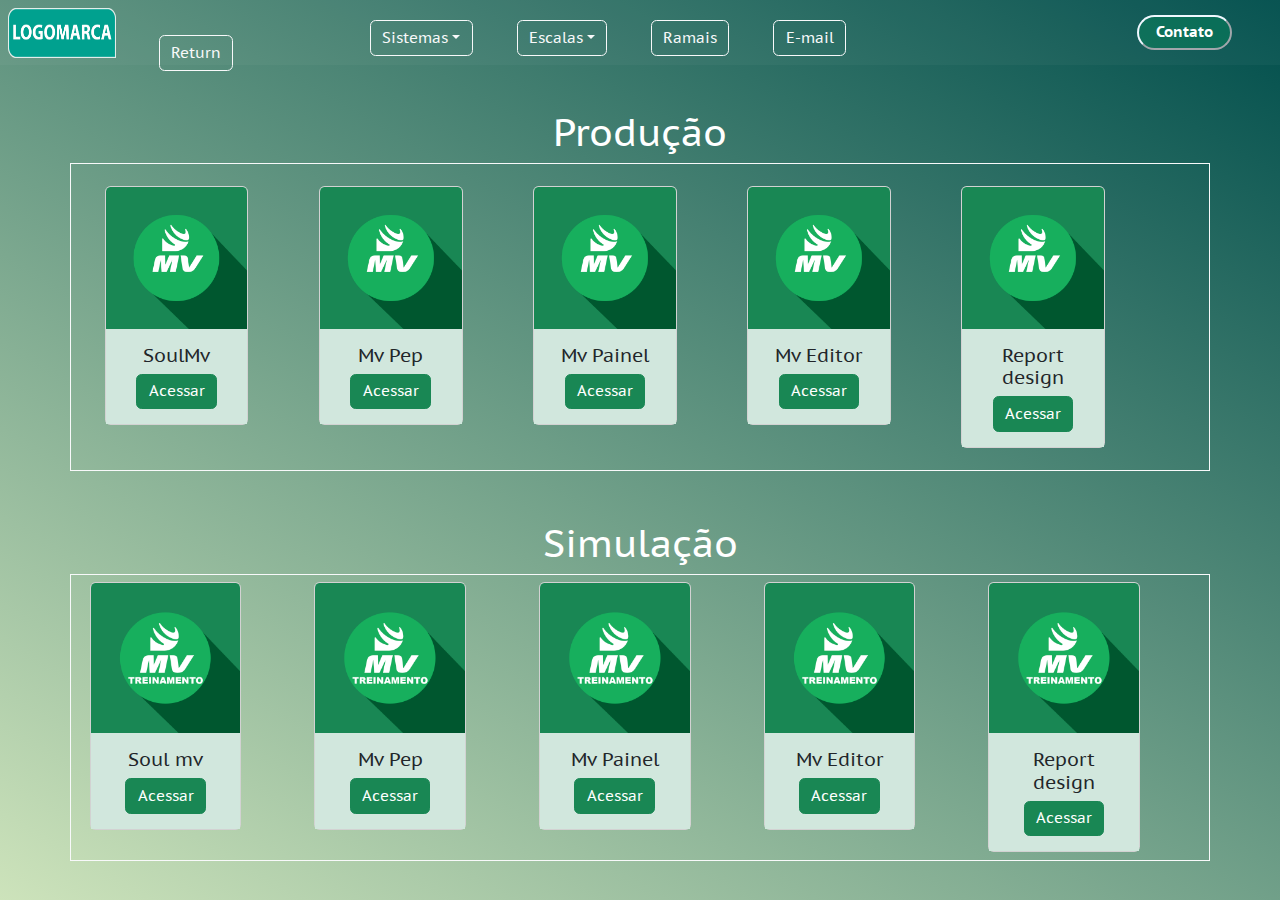
==== assets/pages/mv-sistemas.html @ 66707e06 "modificações no layout" ====
<!DOCTYPE html>
<html lang="en">
<head>
    <meta charset="UTF-8">
    <meta name="viewport" content="width=device-width, initial-scale=1.0">
    <title>Document</title>

    <link href="https://cdn.jsdelivr.net/npm/bootstrap@5.3.3/dist/css/bootstrap.min.css" rel="stylesheet" integrity="sha384-QWTKZyjpPEjISv5WaRU9OFeRpok6YctnYmDr5pNlyT2bRjXh0JMhjY6hW+ALEwIH" crossorigin="anonymous">
    <script src="https://cdn.jsdelivr.net/npm/bootstrap@5.3.3/dist/js/bootstrap.bundle.min.js" integrity="sha384-YvpcrYf0tY3lHB60NNkmXc5s9fDVZLESaAA55NDzOxhy9GkcIdslK1eN7N6jIeHz" crossorigin="anonymous"></script>

    <link rel="stylesheet" href="../css/style.css">
</head>
<body>
    <header>
        <div class="logo">
            <img class="m-2" src="../img/logoMarca.png" alt="">
            <div class="m-3">
                <a href="../../index.html"><button type="button" class="btn btn-outline-light">Return</button></a>
            </div>
        </div>

        <nav class="">
            <div class="btn-group">
                <button class="btn btn-outline-light dropdown-toggle" data-bs-toggle="dropdown" data-bs-auto-close="true" aria-expanded="false">Sistemas</button>
                <ul class="dropdown-menu">
                    <li><a class="dropdown-item" href="#">Soul MV</a></li>
                    <li><a class="dropdown-item" href="#">Saw</a></li>
                </ul>
            </div>

            <div class="btn-group">
                <button class="btn btn-outline-light dropdown-toggle" data-bs-toggle="dropdown" data-bs-auto-close="true" aria-expanded="false">Escalas</button>
                <ul class="dropdown-menu">
                    <li><a class="dropdown-item" href="#">Suporte de tecnologia</a></li>
                    <li><a class="dropdown-item" href="#">Saw</a></li>
                </ul>
            </div>

            <div class="btn-group">
                <button class="btn btn-outline-light" data-bs-toggle="dropdown" data-bs-auto-close="true" aria-expanded="false">Ramais</button>
            </div>

            <div class="btn-group">
                <button class="btn btn-outline-light" data-bs-toggle="dropdown" data-bs-auto-close="true" aria-expanded="false">E-mail</button>
            </div>
        </nav>

        <div class="btn-contact">
            <a href="https://api.whatsapp.com/send/?phone=5599991685060&text&type=phone_number&app_absent=0" target="_blank"><button type="button">Contato</button></a>
        </div>
    </header>
    
    <main class="container text-center mt-5">
        <div class="" style="margin-top: 40px;">
            <h1 class="">Produção</h1>
        </div>

        <div class="row border border-light p-4">
            <div class="row">
                <div class="col">
                    <div class="card w-75">
                        <img src="../img/sistem-icons/icone_mv.png" class="card-img-top bg-success" alt="...">
                        <div class="card-body bg-success-subtle">
                            <h5 class="card-title">SoulMv</h5>
                            <a href="http://soulmv.hospitalunimeditz.com.br/mvautenticador-cas/login?service=http%3A%2F%2Fsoulmv.hospitalunimeditz.com.br%3A80%2Fsoul-mv%2Fcas" target="_blank" class="btn btn-success">Acessar</a>
                        </div>
                    </div>
                </div>

                <div class="col">
                    <div class="card w-75">
                        <img src="../img/sistem-icons/icone_mv.png" class="card-img-top bg-success" alt="...">
                        <div class="card-body bg-success-subtle">
                            <h5 class="card-title">Mv Pep</h5>
                            <a href="http://soulmv.hospitalunimeditz.com.br/mvpep" class="btn btn-success">Acessar</a>
                        </div>
                    </div>
                </div>

                <div class="col">
                    <div class="card w-75">
                        <img src="../img/sistem-icons/icone_mv.png" class="card-img-top bg-success" alt="...">
                        <div class="card-body bg-success-subtle">
                            <h5 class="card-title">Mv Painel</h5>
                            <a href="http://painelindic.hospitalunimeditz.com.br:3333/Painel_PRD/Privado/Default.aspx" class="btn btn-success" target="_blank">Acessar</a>
                        </div>
                    </div>
                </div>

                <div class="col">
                    <div class="card w-75">
                        <img src="../img/sistem-icons/icone_mv.png" class="card-img-top bg-success" alt="...">
                        <div class="card-body bg-success-subtle">
                            <h5 class="card-title">Mv Editor</h5>
                            <a href="http://soulmv.hospitalunimeditz.com.br/mveditor" class="btn btn-success" target="_blank">Acessar</a>
                        </div>
                    </div>
                </div>

                <div class="col">
                    <div class="card w-75">
                        <img src="../img/sistem-icons/icone_mv.png" class="card-img-top bg-success" alt="...">
                        <div class="card-body bg-success-subtle">
                            <h5 class="card-title">Report design</h5>
                            <a href="http://soulmv.hospitalunimeditz.com.br/report-designer" class="btn btn-success" target="_blank">Acessar</a>
                        </div>
                    </div>
                </div>
            </div>

            <!-- <div class="row mt-3">
                <div class="col">
                    <div class="card w-75">
                        <img src="../img/sistem-icons/icone_mv.png" class="card-img-top bg-success" alt="...">
                        <div class="card-body bg-success-subtle">
                            <h5 class="card-title">SoulMv</h5>
                            <a href="http://soulmv.hospitalunimeditz.com.br/mvautenticador-cas/login?service=http%3A%2F%2Fsoulmv.hospitalunimeditz.com.br%3A80%2Fsoul-mv%2Fcas" target="_blank" class="btn btn-success">Acessar</a>
                        </div>
                    </div>
                </div>

                <div class="col">
                    <div class="card w-75">
                        <img src="../img/sistem-icons/icone_mv.png" class="card-img-top bg-success" alt="...">
                        <div class="card-body bg-success-subtle">
                            <h5 class="card-title">Mv Pep</h5>
                            <a href="http://soulmv.hospitalunimeditz.com.br/mvpep" class="btn btn-success">Acessar</a>
                        </div>
                    </div>
                </div>

                <div class="col">
                    <div class="card w-75">
                        <img src="../img/sistem-icons/icone_mv.png" class="card-img-top bg-success" alt="...">
                        <div class="card-body bg-success-subtle">
                            <h5 class="card-title">Mv Painel</h5>
                            <a href="http://painelindic.hospitalunimeditz.com.br:3333/Painel_PRD/Privado/Default.aspx" class="btn btn-success" target="_blank">Acessar</a>
                        </div>
                    </div>
                </div>

                <div class="col">
                    <div class="card w-75">
                        <img src="../img/sistem-icons/icone_mv.png" class="card-img-top bg-success" alt="...">
                        <div class="card-body bg-success-subtle">
                            <h5 class="card-title">Mv Editor</h5>
                            <a href="http://soulmv.hospitalunimeditz.com.br/mveditor" class="btn btn-success" target="_blank">Acessar</a>
                        </div>
                    </div>
                </div>

                <div class="col">
                    <div class="card w-75">
                        <img src="../img/sistem-icons/icone_mv.png" class="card-img-top bg-success" alt="...">
                        <div class="card-body bg-success-subtle">
                            <h5 class="card-title">Report design</h5>
                            <a href="http://soulmv.hospitalunimeditz.com.br/report-designer" class="btn btn-success" target="_blank">Acessar</a>
                        </div>
                    </div>
                </div>
            </div> -->
        </div>  

        <!-- Ambientes de simulação -->
        <div class="" style="margin-top: 50px;">
            <h1 class="">Simulação</h1>
        </div>
        <div class="row border border-light p-2">
            <div class="col">
                <div class="card w-75">
                    <img src="../img/sistem-icons/icone_mvtreinamento.png" class="card-img-top bg-success" alt="...">
                    <div class="card-body bg-success-subtle">
                        <h5 class="card-title">Soul mv</h5>
                        <a href="http://192.168.10.2:81/mvautenticador-cas/" class="btn btn-success" target="_blank">Acessar</a>
                    </div>
                </div>
            </div>

            <div class="col">
                <div class="card w-75">
                    <img src="../img/sistem-icons/icone_mvtreinamento.png" class="card-img-top bg-success" alt="...">
                    <div class="card-body bg-success-subtle">
                        <h5 class="card-title">Mv Pep</h5>
                        <a href="http://192.168.10.2:81/mvpep/" class="btn btn-success" target="_blank">Acessar</a>
                    </div>
                </div>
            </div>

            <div class="col">
                <div class="card w-75">
                    <img src="../img/sistem-icons/icone_mvtreinamento.png" class="card-img-top bg-success" alt="...">
                    <div class="card-body bg-success-subtle">
                        <h5 class="card-title">Mv Painel</h5>
                        <a href="http://192.168.10.2:81/Painel_SML/Privado" class="btn btn-success">Acessar</a>
                    </div>
                </div>
            </div>

            <div class="col">
                <div class="card w-75">
                    <img src="../img/sistem-icons/icone_mvtreinamento.png" class="card-img-top bg-success" alt="...">
                    <div class="card-body bg-success-subtle">
                        <h5 class="card-title">Mv Editor</h5>
                        <a href="#" class="btn btn-success">Acessar</a>
                    </div>
                </div>
            </div>

            <div class="col">
                <div class="card w-75">
                    <img src="../img/sistem-icons/icone_mvtreinamento.png" class="card-img-top bg-success" alt="...">
                    <div class="card-body bg-success-subtle">
                        <h5 class="card-title">Report design</h5>
                        <a href="http://192.168.10.2:81/report-designer/" class="btn btn-success" target="_blank">Acessar</a>
                    </div>
                </div>
            </div>
        </div>
    </main>

</body>
</html>
---- assets/css/style.css ----
@import url('./reset.css');

body {
    background-image: linear-gradient(30deg, rgba(205,227,187,1) 0%,rgba(0,78,76,1) 100%);    
    background-size: cover;
    background-repeat: no-repeat;
    height: 100vh;  
}

header {
    background-color: rgba(255, 255, 255, 0.035);
    display: flex;
    height: 65px;
}

header .logo {
    width: 10%;
    height: 100%;
    display: flex;
}

header .logo img {
    width: 85%;
    margin: auto;
}

nav {
    margin: auto;
}

/* Menu principal - Inicio */
/* ul {
    display: flex;
    float: left;
    list-style: none;
    padding: 1px;
}

li {
    margin: auto;
    display: flex;
}

a {
    margin-right: 2px;
}

button:hover {
    background-color: rgba(0, 0, 0, 0.19);
}

.primary-btn {
    width: 100px;
}

.primary-btn, .second-btn, .third-btn, .four-btn{
    background-color: rgba(255, 0, 0, 0);
    padding: 20px;
    border: none;
} */

/* Submenu Inicio */
/* .submenu-primary {
    position: absolute;
    top: 60px;
    width: 160px;
    display: none;
}

.menu li:hover ul {
    display: block;
}

.menu li:hover .submenu-second {
    display: none;
}

.second-btn {
    width: 100px;
    text-align: center;
} */

/* Submenu secundario */
/* .submenu-primary li:hover .submenu-second{
    position: absolute;
    left: 65%;
    display: block;
} */

/* Submenu terceiro */
/* .submenu-third li {
    display: none;
}

.submenu-second li:hover .submenu-third {
    display: block;
} */


/* Corpo */

header .btn-contact {
    width: 15%;
    display: flex;
} 

header .btn-contact a{
    margin: auto;
}

header .btn-contact a button {
    margin: auto;
    border-radius: 20px;
    border-color: aliceblue;
    background-color: rgba(0, 153, 92, 0.326);
    width: 95px;
    height: 35px;
}

header .btn-contact a button:hover {
    background-color: rgba(0, 0, 0, 0.098);
    border-color: rgba(240, 248, 255, 0.596);
}

main {
    display: block;
    max-height: 400px;
    
}

main .title {
    width: 50%;
    height: 150px;
    margin-top: 100px;
    display: flex;
    
}

main .title p {
    display: flex;
    margin: auto 10px auto 200px;
    font-size: 50px;
    color: rgba(225, 234, 238, 0.962);
}

main .describe {
    height: 300px;
    display: flex;
}

main .describe p {
    display: flex;
    margin: 10px 40% auto 200px;
    font-size: 30px;
}

.card {
    width: 18rem;
}

/* Ramais */

.list {
    width: 60%;
    margin: auto;
    padding: 0 0 25vh 0;
}

.list-title {
    margin: 100px auto 30px;
    height: 50px;
    text-align: center;
}

.list-title h1 {
    font-size: 40px;
    background: rgba(0, 0, 0, 0.081);
}



input[type=text] {
    -webkit-appearance: none;
       -moz-appearance: none;
            appearance: none;
    border: none;
    outline: none;
    border-bottom: 0.2em solid #238b09b2;
    background: rgb(255, 255, 255);
    border-radius: 0.2em 0.2em 0 0;
    padding: 0.4em;
    color: #000000;    
}

button {
    margin: 20px;
}

.custom-btn {
    width: 130px;
    height: 40px;
    color: #fff;
    border-radius: 5px;
    padding: 10px 25px;
    font-family: 'Lato', sans-serif;
    font-weight: 500;
    background: transparent;
    cursor: pointer;
    transition: all 0.3s ease;
    position: relative;
    display: inline-block;
     box-shadow:inset 2px 2px 2px 0px rgba(255,255,255,.5),
     7px 7px 20px 0px rgba(0,0,0,.1),
     4px 4px 5px 0px rgba(0,0,0,.1);
    outline: none;
  }

.btn-search {
    background-color: #12de23;
  background-image: linear-gradient(315deg, #1b5a04c6 0%, #2b7c35aa 74%);
    line-height: 42px;
    padding: 0;
    border: none;
  }
  .btn-search:hover{
    background-color: #59e382;
  background-image: linear-gradient(315deg, #82cc97 0%, #03c841 74%);
  }
  .btn-search span {
    position: relative;
    display: block;
    width: 100%;
    height: 100%;
  }
  .btn-search:before,
  .btn-search:after {
    position: absolute;
    content: "";
    right: 0;
    top: 0;
     box-shadow:  4px 4px 6px 0 rgba(255,255,255,.9),
                -4px -4px 6px 0 rgba(116, 125, 136, .2), 
      inset -4px -4px 6px 0 rgba(255,255,255,.9),
      inset 4px 4px 6px 0 rgba(116, 125, 136, .3);
    transition: all 0.3s ease;
  }
  .btn-search:before {
    height: 0%;
    width: .1px;
  }
  .btn-search:after {
    width: 0%;
    height: .1px;
  }
  .btn-search:hover:before {
    height: 100%;
  }
  .btn-search:hover:after {
    width: 100%;
  }
  .btn-search span:before,
  .btn-search span:after {
    position: absolute;
    content: "";
    left: 0;
    bottom: 0;
    box-shadow:  4px 4px 6px 0 rgba(255,255,255,.9),
                -4px -4px 6px 0 rgba(116, 125, 136, .2), 
      inset -4px -4px 6px 0 rgba(255,255,255,.9),
      inset 4px 4px 6px 0 rgba(116, 125, 136, .3);
    transition: all 0.3s ease;
  }
  .btn-search span:before {
    width: .1px;
    height: 0%;
  }
  .btn-search span:after {
    width: 0%;
    height: .1px;
  }
  .btn-search span:hover:before {
    height: 100%;
  }
  .btn-search span:hover:after {
    width: 100%;
  }

 /* .search button {
     background: rgba(21, 126, 17, 0.589);
     padding: 3px 5px;
     font-size: 15px;
     border-radius: 7px;
     border-color: rgb(255, 255, 255);
 } */

.list table {
    width: 100%;
    height: 100%;
    padding-bottom: 100px;
}

.table-title {
    margin-bottom: 10px;
    height: 40px;
}

.table-title  th {
    font-size: 25px;
    background: rgba(0, 0, 0, 0.21);
}

.table-title #setor {
    width: 75%;
}

/* table body */

tbody tr {
    background: rgba(0, 0, 0, 0.21);
}

tbody td {
    font-size: 20px;
    padding: 4px;
}

#ds-setor {
    width: 75%;
}

#cd-ramal {
    text-align: center;
}

/* Rodapé ramais */
.pagination {
    margin: auto;
    width: 60%;
    height: 40px;
    display: flex;
}

.pagination .btn {
    margin: 10px;
}

.pagination a {
    background: rgba(21, 126, 17, 0.589);
    padding: 3px 13px;
    border-radius: 10%;
    font-weight: 900;
    font-size: 20px;
    border-radius: 10%;
}

.pagination a:hover {
    background: rgba(4, 67, 2, 0.858);
}

/* Input de ramais */
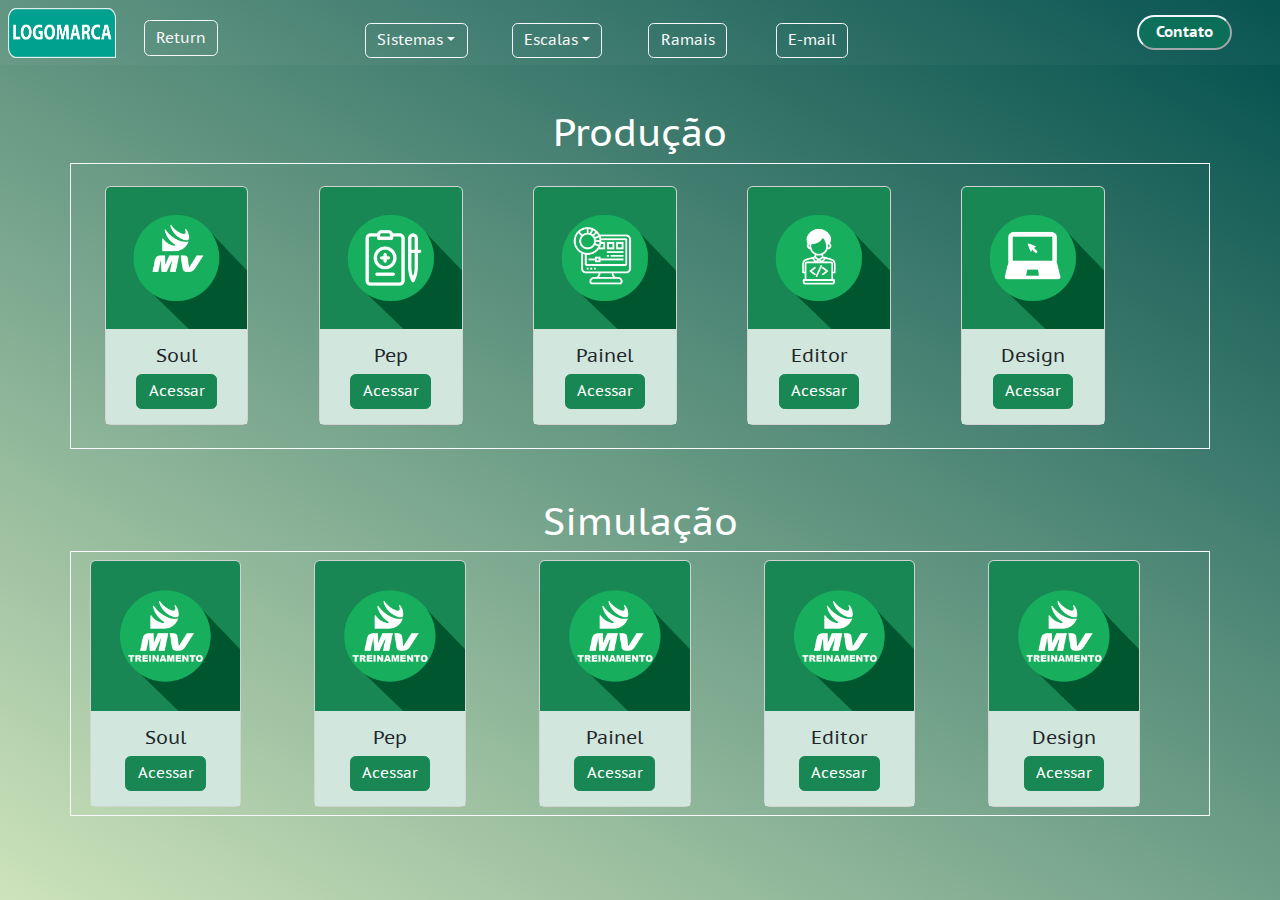
==== commit fc70dd0b: "feat: finalizing the Layout" ====
--- a/assets/pages/mv-sistemas.html
+++ b/assets/pages/mv-sistemas.html
@@ -14,7 +14,7 @@
     <header>
         <div class="logo">
             <img class="m-2" src="../img/logoMarca.png" alt="">
-            <div class="m-3">
+            <div class="">
                 <a href="../../index.html"><button type="button" class="btn btn-outline-light">Return</button></a>
             </div>
         </div>
@@ -37,11 +37,11 @@
             </div>
 
             <div class="btn-group">
-                <button class="btn btn-outline-light" data-bs-toggle="dropdown" data-bs-auto-close="true" aria-expanded="false">Ramais</button>
-            </div>
-
-            <div class="btn-group">
-                <button class="btn btn-outline-light" data-bs-toggle="dropdown" data-bs-auto-close="true" aria-expanded="false">E-mail</button>
+                <a href="./ramais.php" class="btn btn-outline-light m-4">Ramais</a>
+            </div>
+
+            <div class="btn-group">
+                <a href="./ramais.php" class="btn btn-outline-light m-4">E-mail</a>
             </div>
         </nav>
 
@@ -61,48 +61,48 @@
                     <div class="card w-75">
                         <img src="../img/sistem-icons/icone_mv.png" class="card-img-top bg-success" alt="...">
                         <div class="card-body bg-success-subtle">
-                            <h5 class="card-title">SoulMv</h5>
-                            <a href="http://soulmv.hospitalunimeditz.com.br/mvautenticador-cas/login?service=http%3A%2F%2Fsoulmv.hospitalunimeditz.com.br%3A80%2Fsoul-mv%2Fcas" target="_blank" class="btn btn-success">Acessar</a>
-                        </div>
-                    </div>
-                </div>
-
-                <div class="col">
-                    <div class="card w-75">
-                        <img src="../img/sistem-icons/icone_mv.png" class="card-img-top bg-success" alt="...">
-                        <div class="card-body bg-success-subtle">
-                            <h5 class="card-title">Mv Pep</h5>
-                            <a href="http://soulmv.hospitalunimeditz.com.br/mvpep" class="btn btn-success">Acessar</a>
-                        </div>
-                    </div>
-                </div>
-
-                <div class="col">
-                    <div class="card w-75">
-                        <img src="../img/sistem-icons/icone_mv.png" class="card-img-top bg-success" alt="...">
-                        <div class="card-body bg-success-subtle">
-                            <h5 class="card-title">Mv Painel</h5>
-                            <a href="http://painelindic.hospitalunimeditz.com.br:3333/Painel_PRD/Privado/Default.aspx" class="btn btn-success" target="_blank">Acessar</a>
-                        </div>
-                    </div>
-                </div>
-
-                <div class="col">
-                    <div class="card w-75">
-                        <img src="../img/sistem-icons/icone_mv.png" class="card-img-top bg-success" alt="...">
-                        <div class="card-body bg-success-subtle">
-                            <h5 class="card-title">Mv Editor</h5>
-                            <a href="http://soulmv.hospitalunimeditz.com.br/mveditor" class="btn btn-success" target="_blank">Acessar</a>
-                        </div>
-                    </div>
-                </div>
-
-                <div class="col">
-                    <div class="card w-75">
-                        <img src="../img/sistem-icons/icone_mv.png" class="card-img-top bg-success" alt="...">
-                        <div class="card-body bg-success-subtle">
-                            <h5 class="card-title">Report design</h5>
-                            <a href="http://soulmv.hospitalunimeditz.com.br/report-designer" class="btn btn-success" target="_blank">Acessar</a>
+                            <h5 class="card-title">Soul</h5>
+                            <a href="#" target="_blank" class="btn btn-success">Acessar</a>
+                        </div>
+                    </div>
+                </div>
+
+                <div class="col">
+                    <div class="card w-75">
+                        <img src="../img/sistem-icons/Icone_laudo.png" class="card-img-top bg-success" alt="...">
+                        <div class="card-body bg-success-subtle">
+                            <h5 class="card-title">Pep</h5>
+                            <a href="#" class="btn btn-success">Acessar</a>
+                        </div>
+                    </div>
+                </div>
+
+                <div class="col">
+                    <div class="card w-75">
+                        <img src="../img/sistem-icons/icone_painel.png" class="card-img-top bg-success" alt="...">
+                        <div class="card-body bg-success-subtle">
+                            <h5 class="card-title">Painel</h5>
+                            <a href="#" class="btn btn-success" target="_blank">Acessar</a>
+                        </div>
+                    </div>
+                </div>
+
+                <div class="col">
+                    <div class="card w-75">
+                        <img src="../img/sistem-icons/icone_ti.png" class="card-img-top bg-success" alt="...">
+                        <div class="card-body bg-success-subtle">
+                            <h5 class="card-title">Editor</h5>
+                            <a href="#" class="btn btn-success" target="_blank">Acessar</a>
+                        </div>
+                    </div>
+                </div>
+
+                <div class="col">
+                    <div class="card w-75">
+                        <img src="../img/sistem-icons/icone_sistemas.png" class="card-img-top bg-success" alt="...">
+                        <div class="card-body bg-success-subtle">
+                            <h5 class="card-title">Design</h5>
+                            <a href="#" class="btn btn-success" target="_blank">Acessar</a>
                         </div>
                     </div>
                 </div>
@@ -170,37 +170,27 @@
                 <div class="card w-75">
                     <img src="../img/sistem-icons/icone_mvtreinamento.png" class="card-img-top bg-success" alt="...">
                     <div class="card-body bg-success-subtle">
-                        <h5 class="card-title">Soul mv</h5>
-                        <a href="http://192.168.10.2:81/mvautenticador-cas/" class="btn btn-success" target="_blank">Acessar</a>
-                    </div>
-                </div>
-            </div>
-
-            <div class="col">
-                <div class="card w-75">
-                    <img src="../img/sistem-icons/icone_mvtreinamento.png" class="card-img-top bg-success" alt="...">
-                    <div class="card-body bg-success-subtle">
-                        <h5 class="card-title">Mv Pep</h5>
-                        <a href="http://192.168.10.2:81/mvpep/" class="btn btn-success" target="_blank">Acessar</a>
-                    </div>
-                </div>
-            </div>
-
-            <div class="col">
-                <div class="card w-75">
-                    <img src="../img/sistem-icons/icone_mvtreinamento.png" class="card-img-top bg-success" alt="...">
-                    <div class="card-body bg-success-subtle">
-                        <h5 class="card-title">Mv Painel</h5>
-                        <a href="http://192.168.10.2:81/Painel_SML/Privado" class="btn btn-success">Acessar</a>
-                    </div>
-                </div>
-            </div>
-
-            <div class="col">
-                <div class="card w-75">
-                    <img src="../img/sistem-icons/icone_mvtreinamento.png" class="card-img-top bg-success" alt="...">
-                    <div class="card-body bg-success-subtle">
-                        <h5 class="card-title">Mv Editor</h5>
+                        <h5 class="card-title">Soul</h5>
+                        <a href="#" class="btn btn-success" target="_blank">Acessar</a>
+                    </div>
+                </div>
+            </div>
+
+            <div class="col">
+                <div class="card w-75">
+                    <img src="../img/sistem-icons/icone_mvtreinamento.png" class="card-img-top bg-success" alt="...">
+                    <div class="card-body bg-success-subtle">
+                        <h5 class="card-title">Pep</h5>
+                        <a href="#" class="btn btn-success" target="_blank">Acessar</a>
+                    </div>
+                </div>
+            </div>
+
+            <div class="col">
+                <div class="card w-75">
+                    <img src="../img/sistem-icons/icone_mvtreinamento.png" class="card-img-top bg-success" alt="...">
+                    <div class="card-body bg-success-subtle">
+                        <h5 class="card-title">Painel</h5>
                         <a href="#" class="btn btn-success">Acessar</a>
                     </div>
                 </div>
@@ -210,8 +200,18 @@
                 <div class="card w-75">
                     <img src="../img/sistem-icons/icone_mvtreinamento.png" class="card-img-top bg-success" alt="...">
                     <div class="card-body bg-success-subtle">
-                        <h5 class="card-title">Report design</h5>
-                        <a href="http://192.168.10.2:81/report-designer/" class="btn btn-success" target="_blank">Acessar</a>
+                        <h5 class="card-title">Editor</h5>
+                        <a href="#" class="btn btn-success">Acessar</a>
+                    </div>
+                </div>
+            </div>
+
+            <div class="col">
+                <div class="card w-75">
+                    <img src="../img/sistem-icons/icone_mvtreinamento.png" class="card-img-top bg-success" alt="...">
+                    <div class="card-body bg-success-subtle">
+                        <h5 class="card-title">Design</h5>
+                        <a href="#" class="btn btn-success" target="_blank">Acessar</a>
                     </div>
                 </div>
             </div>
--- a/assets/css/style.css
+++ b/assets/css/style.css
@@ -340,8 +340,8 @@
     display: flex;
 }
 
-.pagination .btn {
-    margin: 10px;
+.pagination {
+    margin: 300px 0 0 370px;
 }
 
 .pagination a {
@@ -351,10 +351,11 @@
     font-weight: 900;
     font-size: 20px;
     border-radius: 10%;
+    color: antiquewhite;
 }
 
 .pagination a:hover {
     background: rgba(4, 67, 2, 0.858);
 }
 
-/* Input de ramais */
+/* Input de ramais */